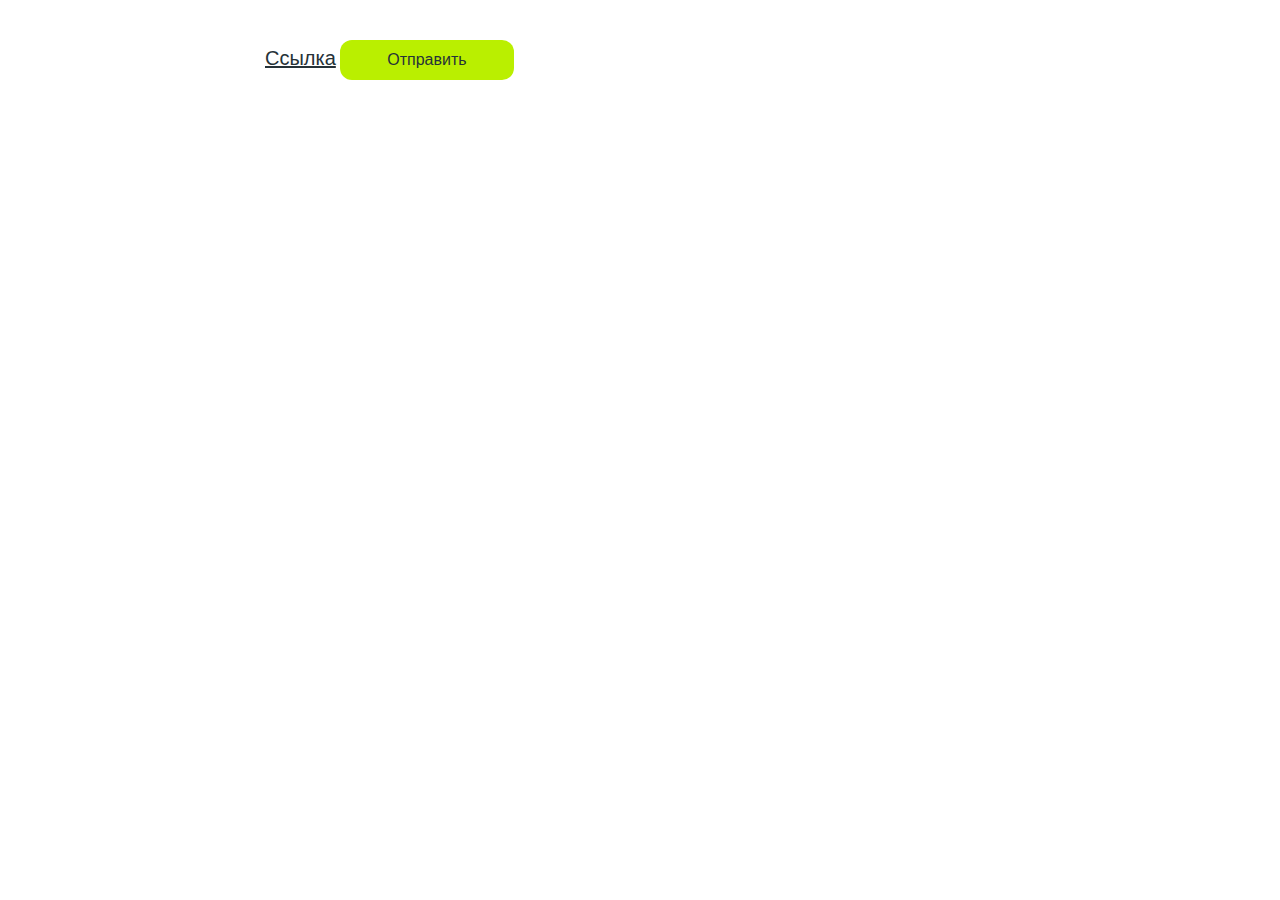
==== components.html @ 70dacabd "init reuseable components" ====
<!DOCTYPE html>
<html lang="en">
<head>
  <meta charset="UTF-8">
  <meta name="viewport" content="width=device-width, initial-scale=1.0">
  <title>Components</title>

  <link rel="stylesheet" href="css/normalize.css">
  <link rel="stylesheet" href="css/style.css">
</head>
<body>
  <div class="container">
    <a href="#" class="default-link">Ссылка</a>
    <button class="default-btn">Отправить</button>
  </div>
</body>
</html>
---- css/style.css ----
:root {
  --black-color: #263238;
  --base-color: #baef00;
  --base-color-active: #a3d200;
  --base-color-hover: #d9ff56;
  --border-color: #e3e3e3;
  --placeholder-color: #8d8d8d;
  --transition-duration: 0.3s;
}

html {
  box-sizing: border-box;
}

*,
::after,
::before {
  box-sizing: inherit;
}

body {
  font-size: 16px;
  font-family: Arial, Helvetica, sans-serif;
  margin: 0;
}

img {
  max-width: 100%;
}

a {
  text-decoration: none;
}
/* ссылка */
.default-link {
  font-size: 20px;
  text-decoration: underline;
  color: var(--black-color);
  transition: color var(--transition-duration),
    background-color var(--transition-duration);
}

.default-link:focus-visible {
  background-color: var(--base-color);
  outline: none;
}

.default-link:hover {
  color: var(--base-color-hover);
}

.default-link:active {
  color: var(--base-color-active);
}

/* Кнопка */
.default-btn {
  color: var(--black-color);
  padding: 11px 47px;
  border-radius: 12px;
  background-color: var(--base-color);
  border: none;
  outline: 1px solid transparent;
  outline-offset: 2px;
  transition: color var(--transition-duration),
    background-color var(--transition-duration);
  cursor: pointer;
}
.default-btn:focus-visible {
  outline-color: var(--base-color);
}
.default-btn:hover {
  background-color: var(--base-color-hover);
}
.container {
  max-width: 780px;
  margin: 0 auto;
  padding: 40px 15px;
}

@media (max-width: 740px) {
}
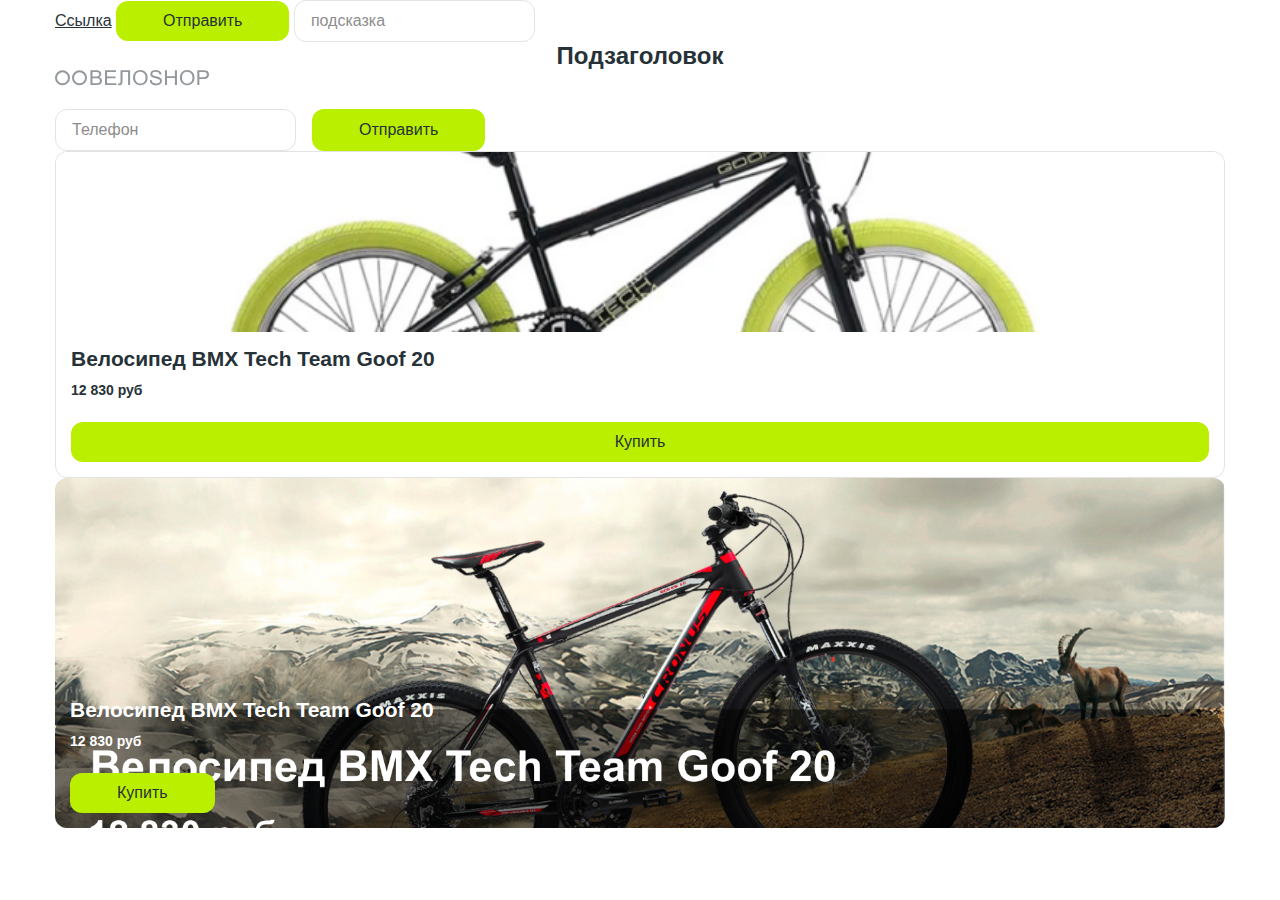
==== commit f3e9edb4: "init index.html" ====
--- a/components.html
+++ b/components.html
@@ -1,17 +1,74 @@
 <!DOCTYPE html>
 <html lang="en">
-<head>
-  <meta charset="UTF-8">
-  <meta name="viewport" content="width=device-width, initial-scale=1.0">
-  <title>Components</title>
+  <head>
+    <meta charset="UTF-8" />
+    <meta name="viewport" content="width=device-width, initial-scale=1.0" />
+    <title>Components</title>
 
-  <link rel="stylesheet" href="css/normalize.css">
-  <link rel="stylesheet" href="css/style.css">
-</head>
-<body>
-  <div class="container">
-    <a href="#" class="default-link">Ссылка</a>
-    <button class="default-btn">Отправить</button>
-  </div>
-</body>
-</html>+    <link rel="stylesheet" href="css/normalize.css" />
+    <link rel="stylesheet" href="css/style.css" />
+  </head>
+  <body>
+    <div class="container">
+      <a href="#" class="default-link">Ссылка</a>
+      <button class="default-btn">Отправить</button>
+      <input type="text" class="text-field" placeholder="подсказка" />
+      <h2 class="subtitle">Пoдзаголовок</h2>
+      <img src="img/logo.svg" width="154px" alt="logo" />
+      <nav class="menu">
+        <ul class="menu__list">
+          <li class="menu__item">
+            <a href="#" class="menu__link">Каталог</a>
+          </li>
+          <li class="menu__item">
+            <a href="#" class="menu__link">Новинки</a>
+          </li>
+          <li class="menu__item">
+            <a href="#" class="menu__link">Заказать</a>
+          </li>
+          <li class="menu__item">
+            <a href="#" class="menu__link">Контакты</a>
+          </li>
+        </ul>
+      </nav>
+      <form action="" class="callback-form">
+        <input
+          type="tel"
+          name="tel"
+          class="text-field callback-form__inp"
+          placeholder="Телефон"
+        />
+        <button type="submit" class="default-btn callback-form__btn">
+          Отправить
+        </button>
+      </form>
+      <article class="product-card">
+        <img class="product-card__img" src="img/01_2.png" alt="Велосипед" />
+        <div class="product-card__body">
+          <div class="product-card__body-top">
+            <h3 class="product-card__title">Велосипед BMX Tech Team Goof 20</h3>
+            <strong class="product-card__price">12 830 руб</strong>
+          </div>
+          <button class="default-btn product-card__btn">Купить</button>
+        </div>
+      </article>
+
+      <article class="product-card product-card_big">
+        <img
+          class="product-card__img product-card__img_big"
+          src="img/02_1.png"
+          alt="Велосипед"
+        />
+        <div class="product-card__body product-card__body_big">
+          <div class="product-card__body-top">
+            <h3 class="product-card__title">Велосипед BMX Tech Team Goof 20</h3>
+            <strong class="product-card__price">12 830 руб</strong>
+          </div>
+          <button class="default-btn product-card__btn product-card__btn_big">
+            Купить
+          </button>
+        </div>
+      </article>
+    </div>
+  </body>
+</html>
--- a/css/style.css
+++ b/css/style.css
@@ -5,6 +5,7 @@
   --base-color-hover: #d9ff56;
   --border-color: #e3e3e3;
   --placeholder-color: #8d8d8d;
+  --price-color: #6c6c6c;
   --transition-duration: 0.3s;
 }
 
@@ -22,6 +23,8 @@
   font-size: 16px;
   font-family: Arial, Helvetica, sans-serif;
   margin: 0;
+  color: var(--black-color);
+  background-color: white;
 }
 
 img {
@@ -33,7 +36,6 @@
 }
 /* ссылка */
 .default-link {
-  font-size: 20px;
   text-decoration: underline;
   color: var(--black-color);
   transition: color var(--transition-duration),
@@ -72,11 +74,232 @@
 .default-btn:hover {
   background-color: var(--base-color-hover);
 }
+
+.default-btn:active {
+  background-color: var(--base-color-active);
+}
+
+/* текстовое поле */
+
+.text-field {
+  padding: 11px 16px 11px 16px;
+  border-radius: 12px;
+  border: 1px solid var(--border-color);
+  transition: border-color var(--transition-duration);
+  outline: none;
+}
+
+.text-field::placeholder {
+  color: var(--placeholder-color);
+}
+
+.text-field:focus {
+  border-color: var(--base-color);
+}
+
+/* Подзаголовок */
+
+.subtitle {
+  text-align: center;
+  margin: 0;
+  font-size: 24px;
+  font-weight: 700;
+}
+
+/* Лого */
+.logo {
+  display: block;
+  width: 154px;
+}
+
+/* меню */
+.menu__list {
+  display: flex;
+  align-items: center;
+  gap: 50px;
+  list-style: none;
+  margin: 0;
+  padding-left: 0;
+}
+
+.menu__link {
+  color: white;
+  outline: none;
+  transition: color var(--transition-duration),
+    background-color var(--transition-duration);
+}
+
+.menu__link:focus-visible {
+  outline: none;
+  color: var(--black-color);
+  background-color: var(--base-color);
+}
+.menu__link:hover {
+  background-color: var(--base-color-hover);
+}
+
+.menu__link:active {
+  background-color: var(--base-color-active);
+}
+
+/* Форма обратной связи */
+.callback-form {
+  display: flex;
+  gap: 16px;
+}
+
+.callback-form-inp {
+  flex-basis: 288px;
+}
+
+/* Карточка продукта */
+.product-card {
+  display: flex;
+  flex-direction: column;
+  background-color: #fff;
+  border-radius: 12px 12px 12px 12px;
+  border: 1px solid var(--border-color);
+  /* height: 500px; */
+}
+
+.product-card__img {
+  height: 180px;
+  width: 100%;
+  display: block;
+  border-radius: 12px 12px 0px 0px;
+  object-fit: cover;
+}
+
+.product-card__body {
+  display: flex;
+  padding: 15px;
+  flex-basis: 100%;
+  flex-direction: column;
+  justify-content: space-between;
+}
+
+.product-card__body-top {
+  margin-bottom: 22px;
+}
+
+.product-card__title {
+  font-size: 21px;
+  font-weight: 700;
+  margin-top: 0;
+  margin-bottom: 10px;
+}
+
+.product-card__price {
+  font-size: 14px;
+}
+
+.product-card__btn {
+  width: 100%;
+}
+
+.product-card_big {
+  position: relative;
+  border: none;
+  height: 350px;
+}
+
+.product-card__img_big {
+  height: 100%;
+  border-radius: 12px;
+}
+
+.product-card__body_big {
+  position: absolute;
+  border: none;
+  bottom: 0;
+  width: 100%;
+  color: rgba(0, 0, 0, 0.5);
+  border-radius: 12px;
+  color: white;
+  align-items: flex-start;
+}
+
+.product-card__price_big {
+  color: white;
+}
+
+.product-card__btn_big {
+  width: initial;
+}
+
+/* Контейнер */
 .container {
-  max-width: 780px;
+  max-width: 1200px;
   margin: 0 auto;
-  padding: 40px 15px;
-}
-
-@media (max-width: 740px) {
-}
+  padding: 0px 15px;
+}
+
+/* Шапка */
+.header {
+  background-color: var(--black-color);
+}
+.header__container {
+  display: flex;
+  justify-content: space-between;
+  align-items: center;
+}
+
+.header__logo {
+  display: block;
+  padding: 22px;
+  background-color: var(--base-color);
+}
+
+.header__logo:focus-visible {
+  opacity: 0.8;
+}
+
+.header__logo:hover {
+  background-color: var(--base-color-hover);
+}
+
+@media screen and (max-width: 740px) {
+  /* Форма обратной связи */
+  .callback-form {
+    flex-direction: column;
+  }
+
+  .callback-form-inp {
+    flex-basis: initial;
+  }
+
+  /* Карточка продукта */
+
+  .product-card__img {
+    height: 90px;
+  }
+
+  .product-card__body {
+    padding: 10px;
+  }
+
+  .product-card__body-top {
+    margin-bottom: 22px;
+  }
+
+  .product-card__title {
+    font-size: 14px;
+  }
+  .product-card__price {
+    font-size: 18px;
+    color: var(--price-color);
+    font-weight: 700;
+  }
+
+  .product-card__btn {
+    width: 100%;
+  }
+
+  .product-card__img_big {
+    height: 100%;
+  }
+
+  .product-card__btn_big {
+    width: 100%;
+  }
+}
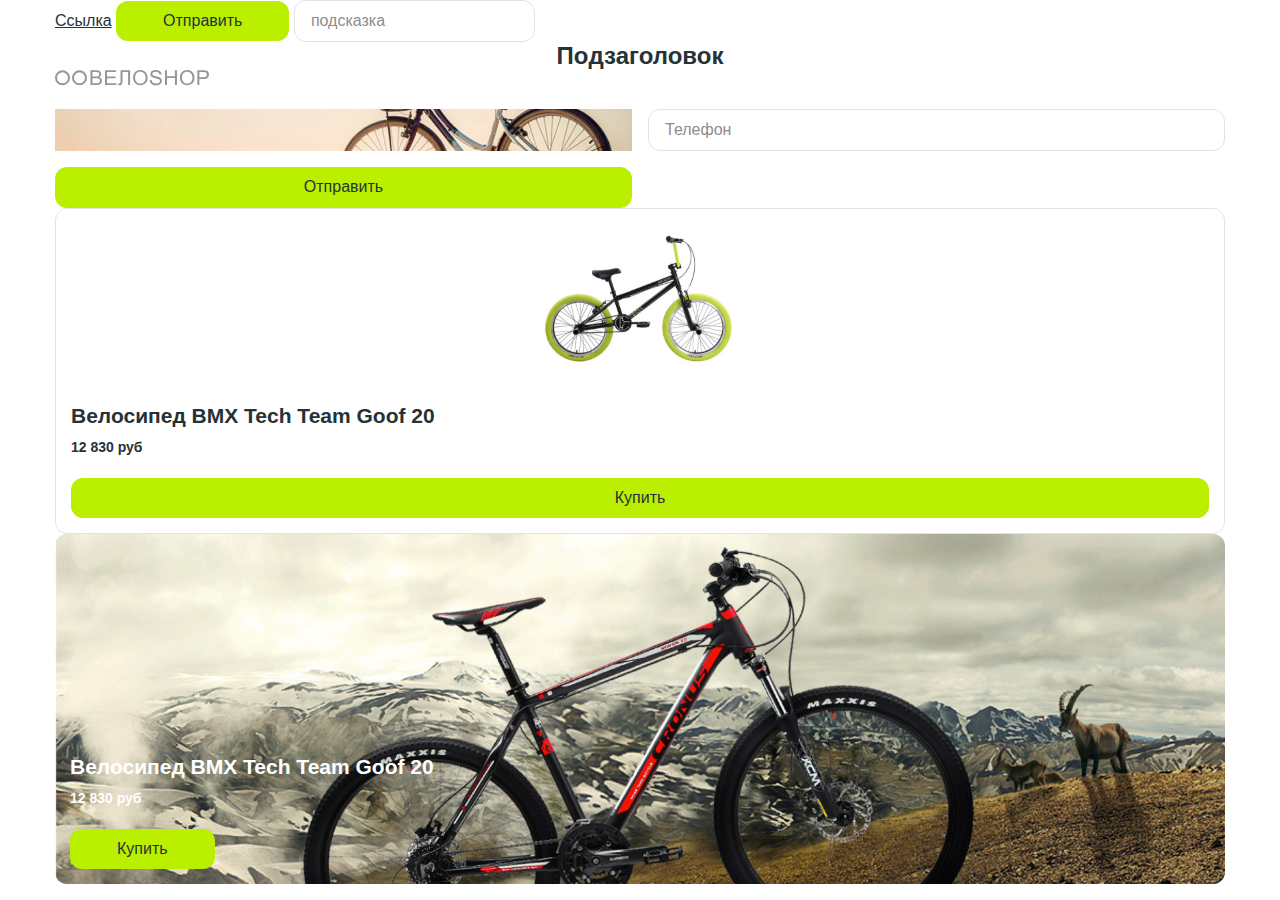
==== commit b2de7668: "fix section callback" ====
--- a/components.html
+++ b/components.html
@@ -52,21 +52,19 @@
           <button class="default-btn product-card__btn">Купить</button>
         </div>
       </article>
-
+      
       <article class="product-card product-card_big">
-        <img
-          class="product-card__img product-card__img_big"
-          src="img/02_1.png"
-          alt="Велосипед"
-        />
+        <img class="product-card__img product-card__img_big" src="img/02.png" alt="Велосипед">
         <div class="product-card__body product-card__body_big">
           <div class="product-card__body-top">
-            <h3 class="product-card__title">Велосипед BMX Tech Team Goof 20</h3>
-            <strong class="product-card__price">12 830 руб</strong>
+            <h3 class="product-card__title">
+              Велосипед BMX Tech Team Goof 20
+            </h3>
+            <strong class="product-card__price product-card__price_big">
+              12 830 руб
+            </strong>
           </div>
-          <button class="default-btn product-card__btn product-card__btn_big">
-            Купить
-          </button>
+          <button class="default-btn product-card__btn product-card__btn_big">Купить</button>
         </div>
       </article>
     </div>
--- a/css/style.css
+++ b/css/style.css
@@ -167,7 +167,7 @@
   width: 100%;
   display: block;
   border-radius: 12px 12px 0px 0px;
-  object-fit: cover;
+  object-fit: contain;
 }
 
 .product-card__body {
@@ -206,6 +206,7 @@
 .product-card__img_big {
   height: 100%;
   border-radius: 12px;
+  object-fit: cover;
 }
 
 .product-card__body_big {
@@ -248,6 +249,9 @@
   display: block;
   padding: 22px;
   background-color: var(--base-color);
+  transition: opacity var(--transition-duration),
+    background-color var(--transition-duration);
+  outline: none;
 }
 
 .header__logo:focus-visible {
@@ -258,7 +262,119 @@
   background-color: var(--base-color-hover);
 }
 
-@media screen and (max-width: 740px) {
+.header__logo:active {
+  background-color: var(--base-color-active);
+}
+
+/* Hero */
+
+.hero__container {
+  display: flex;
+  align-items: center;
+  justify-content: space-between;
+  gap: 30px;
+  padding-top: 80px;
+  padding-bottom: 80px;
+}
+
+.hero__container::after {
+  content: "";
+  display: block;
+  flex-basis: 475px;
+  height: 375px;
+  background-image: url(..//img/hero.svg);
+  background-size: contain;
+  background-repeat: no-repeat;
+  background-position: center;
+}
+
+.hero__content {
+  flex-basis: 484px;
+}
+
+.hero__title {
+  margin-top: 0;
+  font-size: 34px;
+  margin-bottom: 20px;
+}
+
+.hero__desc {
+  max-width: 360px;
+  margin-top: 0;
+  margin-bottom: 48px;
+  font-size: 20px;
+}
+/* Форма обратной связи */
+
+.callback-form {
+  display: grid;
+  grid-template-columns: 1fr 1fr;
+}
+.callback-form::before {
+  content: "";
+  display: block;
+  background-image: url(..//img/03.png);
+  background-size: cover;
+  background-position: center;
+}
+.callback__right {
+  padding: 72px 50px;
+  background-image: linear-gradient(
+      0deg,
+      rgba(0, 0, 0, 0.5) 0%,
+      rgba(0, 0, 0, 0.5) 100%
+    ),
+    url(../img/04.png);
+  background-size: cover;
+  background-position: center;
+  color: white;
+}
+.callback__title {
+  font-size: 0;
+  position: absolute;
+  width: 0;
+  height: 0;
+  opacity: 0;
+}
+.callback-desc {
+  margin-top: 0;
+  max-width: 424px;
+  margin-bottom: 26px;
+  font-size: 20px;
+}
+/* Каталог */
+.catalog {
+  padding: 80px 0;
+}
+.catalog__subtitle {
+  margin-bottom: 60px;
+}
+.catalog__list {
+  display: grid;
+  grid-template-columns: repeat(4, 1fr);
+  margin: 0;
+  padding: 0;
+  list-style-type: none;
+  gap: 30px;
+}
+.catalog__item_big {
+  grid-column: span 2;
+}
+.catalog__card {
+  height: 100%;
+}
+/* Футер */
+.footer {
+  display: flex;
+  justify-content: center;
+  padding: 23px 15px;
+  background-color: var(--border-color);
+}
+.footer__logo {
+  opacity: 50%;
+}
+
+@media screen and (max-width: 920px) {
   /* Форма обратной связи */
   .callback-form {
     flex-direction: column;
@@ -302,4 +418,62 @@
   .product-card__btn_big {
     width: 100%;
   }
-}
+  /* шапка */
+  .header__container {
+    display: block;
+    padding-left: 0;
+    padding-right: 0;
+  }
+  .header__logo {
+    display: flex;
+    justify-content: center;
+  }
+  .header__menu {
+    padding: 20px 0;
+    width: 100%;
+    overflow-x: scroll;
+  }
+  .header__menu-list {
+    padding-left: 15px;
+    padding-right: 15px;
+    width: fit-content;
+  }
+
+  /* Hero */
+  .hero__container {
+    padding-top: 40px;
+    padding-bottom: 40px;
+  }
+  .hero__container::after {
+    display: none;
+  }
+  .hero__title {
+    font-size: 28px;
+  }
+
+  /* Форма обратной связи */
+
+  .callback {
+    display: block;
+  }
+  .callback__right {
+    padding-left: 15px;
+    padding-right: 15px;
+  }
+  .callback::before {
+    content: "";
+    display: none;
+  }
+  /* Каталог */
+  .catalog {
+    padding: 40px 0;
+  }
+  .catalog__subtitle {
+    margin-bottom: 30px;
+  }
+  .catalog__list {
+    grid-template-columns: repeat(2, 1fr);
+
+    gap: 10px;
+  }
+}
